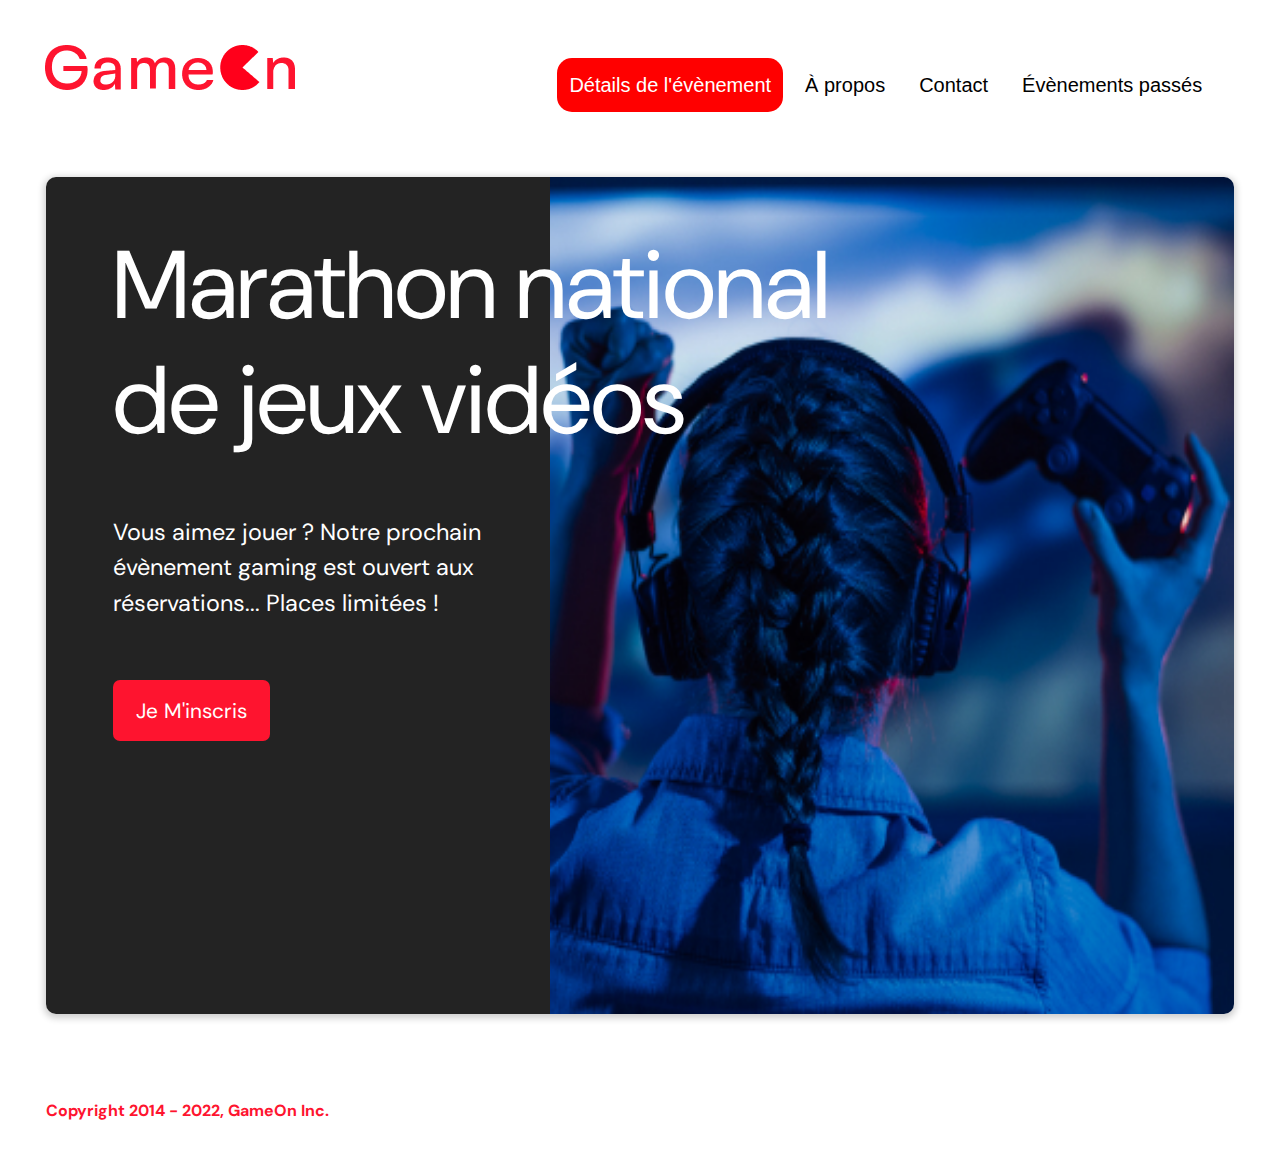
==== index.html @ 27b1e26f "boderColor done" ====
<!DOCTYPE html>
<html lang="fr">
  <head>
    <meta charset="utf-8" />
    <title>Reservation</title>
    <meta name="viewport" content="width=device-width,initial-scale=1" />

    <link rel="stylesheet" href="https://cdn.jsdelivr.net/npm/bootstrap@4.3.1/dist/css/bootstrap.min.css" integrity="sha384-ggOyR0iXCbMQv3Xipma34MD+dH/1fQ784/j6cY/iJTQUOhcWr7x9JvoRxT2MZw1T" crossorigin="anonymous">
    <link rel="stylesheet" href="modal.css" />
    <link rel="stylesheet" href="https://cdnjs.cloudflare.com/ajax/libs/font-awesome/4.7.0/css/font-awesome.min.css">
    <link  href="https://fonts.googleapis.com/css?family=DM+Sans" rel="stylesheet">

  </head>
  <body>
      
    <!-- Header-->
    <header class="header" id="myHeader">
      <div class="header-logo">
      <img alt="logo" src="Logo.png" width="auto" height="auto" />
    </div>

    <!-- Navigation -->
    <nav class="navbar">
      <a href="#" class="active">Détails de l'évènement</a>
      <a href="#">À propos</a>
      <a href="#">Contact</a>
      <a href="#">Évènements passés</a>
      <a href="javascript:void(0);" class="icon" onclick="editNav()">
        <i class="fa fa-bars"></i>
      </a>
    </nav>
    </header>
     <!-- end Header-->
  
    <!-- Main -->
    <main>
    <!-- hero section -->
      <section class="hero-section">
        <div class="hero-content">
          <h1 class="hero-headline">
            Marathon national<br>
            de jeux vidéos
          </h1>
          <p class="hero-text">
            Vous aimez jouer ? Notre prochain évènement gaming est ouvert
            aux réservations... Places limitées !
          </p>
          <button class="btn-signup modal-btn">
            je m'inscris
          </button>
        </div>
        <div class="hero-img">
          <img src="./bg_img.jpg" alt="img" />
        </div>
        <button class="btn-signup modal-btn">
          je m'inscris
        </button>
      </section>
      <!-- end hero section -->

      <!-- modal -->
      <div class="bground">
        <div class="content">
          <span class="close"></span>
          <div class="modal-body">
            <form name="reserve" id="reserve" action="" method="post">
              <div class="formData">
                <label for="fist-name">Prénom</label><br>
                <input class="text-control" type="text" id="fname" name="first-name" minlength="2" >
                <span class="msgError"></span>
              </div>
              <div class="formData">
                <label for="last-name">Nom</label><br>
                <input class="text-control" type="text" id="last" name="last">
                <span class="msgError"></span>
              </div>
              <div class="formData">
                <label for="e-mail">E-mail</label><br>
                <input class="text-control" type="email" id="email" name="email" <br>
                <span class="msgError"></span>
              </div>
              <div class="formData">
                <label for="birthdate">Date de naissance</label><br>
                <input class="text-control" type="date" id="birthdate" name="birthdate"><br>
                <span class="msgError"></span>
              </div>
              <div class="formData">
                <label for="quantity">À combien de tournois GameOn avez-vous déjà participé ?</label><br>
                <input type="number" class="text-control" id="quantity" name="quantity" min="0" max="99">
                <span class="msgError"></span>
              </div>
              <p class="text-label">A quel tournoi souhaitez-vous participer cette année ?</p>
              <div class="formData">
                <input class="checkbox-input" type="radio" id="location1" name="location" value="New York" >
                <label class="checkbox-label" for="location1">
                  <span class="checkbox-icon"></span>New York</label>
                <input class="checkbox-input" type="radio" id="location2" name="location" value="San Francisco" >
                <label class="checkbox-label" for="location2">
                  <span class="checkbox-icon"></span>San Francisco</label>
                <input class="checkbox-inpu"t type="radio" id="location3" name="location" value="Seattle">
                <label class="checkbox-label" for="location3">
                  <span class="checkbox-icon"></span>Seattle</label>
                <input class="checkbox-input" type="radio" id="location4" name="location" value="Chicago" >
                <label class="checkbox-label" for="location4">
                  <span class="checkbox-icon"></span>Chicago</label>
                <input class="checkbox-input" type="radio" id="location5" name="location" value="Boston">
                <label class="checkbox-label" for="location5">
                  <span class="checkbox-icon"></span>Boston</label>
                <input class="checkbox-input" type="radio" id="location6" name="location" value="Portland">
                <label class="checkbox-label" for="location6">
                  <span class="checkbox-icon"></span>Portland</label>
              </div>

              <div class="formData">
                <input class="checkbox-input" type="checkbox"  id="checkbox1"  checked>
                <label class="checkbox2-label" for="checkbox1"  required>
                  <span class="checkbox-icon"></span>
                  J'ai lu et accepté les conditions d'utilisation.
                </label>
                <br>
                <input class="checkbox-input" type="checkbox" id="checkbox2" >
                <label class="checkbox2-label" for="checkbox2">
                  <span class="checkbox-icon"></span>
                  Je Je souhaite être prévenu des prochains évènements.
                </label>
                <br>
              </div>
              <input class="btn-submit modal-btn" type="submit" id="send_button" value="C'est parti">
            </form>
            
             <!-- Message de remerciement -->
           <!-- <div id="thankMsg" class="thankMsg">
              <p class="message">Merci pour votre inscription</p>
              <button id='thankBtn' class="btn-submit">Fermer</button>
            </div>
            -->
          </div>
        </div>
      </div>
      <!-- end modal -->

    
    </main>

    <!-- footer -->
    <footer>
      <p class="copyrights">
        Copyright 2014 - 2022, GameOn Inc.
      </p>
    </footer>
    <script src="modal.js"></script>
  </body>
</html>
---- modal.css ----
:root {
  --font-default: "DM Sans", Arial, Helvetica, sans-serif;
  --font-slab: var(--font-default);
  --modal-duration: 0.8s;
}
* {
  box-sizing: border-box;
  margin: 0;
  padding: 0;
}
/* Landing Page */

body {
  margin: 0;
  display: flex;
  flex-direction: column;
  background-image: url("background.png");
  font-family: var(--font-default);
  font-size: 18px;
  max-width: 1300px;
  margin: 0 auto;
}

p {
  margin-bottom: 0;
  padding: 0.5vw;
}

img {
  padding-right: 1rem;
}

.header {
  overflow: hidden;
  margin: 3.5%;
}
.header-logo {
    float: left;
}
.navbar {
    float: right;
}
.header a {
  float: left;
  display: block;
  color: #000000;
  text-align: center;
  padding: 12px 12px;
  margin: 5px;
  text-decoration: none;
  font-size: 20px;
  font-family: Roboto, sans-serif;
}

.header a:hover {
  background-color: #ff0000;
  color: #ffffff;
  border-radius: 15px;
}

.header a.active {
  background-color: #ff0000;
  color: #ffffff;
  border-radius: 15px;
}

.header .icon {
  display: none;
}

@media screen and (max-width: 768px) {
  .header a {display: none;}
  .header a.icon {
    float: right;
    display: block;
    color: red;
  }
}

@media screen and (max-width: 768px) {
  .header.responsive {position: relative;}
  .header.responsive .icon {
    position: absolute;
    right: 0;
    top: 0;
  }
  .header.responsive a {
    float: none;
    display: block;
    text-align: left;
  }
}



 @media screen and (max-width: 540px) {
  .header a {display: none;}
  .header a.icon {
    float: right;
    display: block;
    margin-top: -15px;
   
  }
} 

main {
  font-size: 130%;
  font-weight: bolder;
  color: black;
  padding-top: 0.5vw;
  padding-left: 2vw;
  padding-right: 2vw;
  margin: 1px 20px 15px;
  border-radius: 2rem;
  text-align: justify;


}

.modal-btn {
  font-size: 145%;
  background: #fe142f;
  display: flex;
  margin: auto;
  padding: 2em;
  color: #fff;
  padding: 0.75rem 2.5rem;
  border-radius: 1rem;
  cursor: pointer;
}

.modal-btn:hover {
  background: #3876ac;
}

.footer {
  margin: 20px;
  padding: 10px;
  font-family: var(--font-slab);
}

/* Modal form */

.button {
  background: #fe142f;
  margin-top: 0.5em;
  padding: 1em;
  color: #fff;
  border-radius: 15px;
  cursor: pointer;
  font-size: 16px;
}

.button:hover {
  background: #3876ac;
}

.smFont {
  font-size: 16px;
}

.bground {
  display: none;
  position: fixed;
  z-index: 1;
  left: 0;
  top: 0;
  height: 100%;
  width: 100%;
  overflow: auto;
  background-color: rgba(26, 39, 156, 0.4);
}

.content {
  margin: 5% auto;
  width: 100%;
  max-width: 500px;
  animation-name: modalopen;
  animation-duration: var(--modal-duration);
  background: #232323;
  border-radius: 10px;
  overflow: hidden;
  position: relative;
  color: #fff;
  padding-top: 10px;
}

.modal-body {
  padding: 15px 8%;
  margin: 15px auto;
}

label {
  font-family: var(--font-default);
  font-size: 17px;
  font-weight: normal;
  display: inline-block;
  margin-bottom: 11px;
}
input {
  padding: 8px;
  border: 2px solid #ccc;
  outline: none;
}
.text-control {
  margin: 0;
  padding: 8px;
  width: 100%;
  border-radius: 8px;
  font-size: 20px;
  height: 48px;
}
/* input style added */
.formData input:focus{
outline: 0;
}
.formData.success input{
  border-color: #279e7a;
}
.formData.error input{
  border-color: #ff0000;
}
.formData .msgError{
  color: #ff0000;
  font-size: 1rem;
  height: 13px;
}

.formData[data-error]::after {
  content: attr(data-error);
  font-size: 0.4em;
  color: #e54858;
  display: block;
  margin-top: 7px;
  margin-bottom: 7px;
  text-align: right;
  line-height: 0.3;
  opacity: 0;
  transition: 0.3s;
}
.formData[data-error-visible="true"]::after {
  opacity: 1;
}
.formData[data-error-visible="true"] .text-control {
  border: 2px solid #e54858;
}
/* 
input[data-error]::after {
    content: attr(data-error);
    font-size: 0.4em;
    color: red;
} */
.checkbox-label,
.checkbox2-label {
  position: relative;
  margin-left: 36px;
  font-size: 12px;
  font-weight: normal;
}
.checkbox-label .checkbox-icon,
.checkbox2-label .checkbox-icon {
  display: block;
  width: 20px;
  height: 20px;
  border: 2px solid #279e7a;
  border-radius: 50%;
  text-indent: 29px;
  white-space: nowrap;
  position: absolute;
  left: -30px;
  top: -1px;
  transition: 0.3s;
}
.checkbox-label .checkbox-icon::after,
.checkbox2-label .checkbox-icon::after {
  content: "";
  width: 13px;
  height: 13px;
  background-color: #279e7a;
  border-radius: 50%;
  text-indent: 29px;
  white-space: nowrap;
  position: absolute;
  left: 50%;
  top: 50%;
  transform: translate(-50%, -50%);
  transition: 0.3s;
  opacity: 0;
}
.checkbox-input {
  display: none;
}
.checkbox-input:checked + .checkbox-label .checkbox-icon::after,
.checkbox-input:checked + .checkbox2-label .checkbox-icon::after {
  opacity: 1;
}
.checkbox-input:checked + .checkbox2-label .checkbox-icon {
  background: #279e7a;
}
.checkbox2-label .checkbox-icon {
  border-radius: 4px;
  border: 0;
  background: #c4c4c4;
}
.checkbox2-label .checkbox-icon::after {
  width: 7px;
  height: 4px;
  border-radius: 2px;
  background: transparent;
  border: 2px solid transparent;
  border-bottom-color: #fff;
  border-left-color: #fff;
  transform: rotate(-55deg);
  left: 21%;
  top: 19%;
}
.close {
  position: absolute;
  right: 15px;
  top: 15px;
  width: 32px;
  height: 32px;
  opacity: 1;
  cursor: pointer;
  transform: scale(0.7);
}
.close:before,
.close:after {
  position: absolute;
  left: 15px;
  content: " ";
  height: 33px;
  width: 3px;
  background-color: #fff;
}
.close:before {
  transform: rotate(45deg);
}
.close:after {
  transform: rotate(-45deg);
}
.btn-submit,
.btn-signup {
  background: #fe142f;
  display: block;
  margin: 0 auto;
  border-radius: 7px;
  font-size: 1rem;
  padding: 12px 82px;
  color: #fff;
  cursor: pointer;
  border: 0;
}
/* custom select styles */
.custom-select {
  position: relative;
  font-family: Arial;
  font-size: 1.1rem;
  font-weight: normal;
}

.custom-select select {
  display: none;
}
.select-selected {
  background-color: #fff;
}

/* Style the arrow inside the select element: */
.select-selected:after {
  position: absolute;
  content: "";
  top: 10px;
  right: 13px;
  width: 11px;
  height: 11px;
  border: 3px solid transparent;
  border-bottom-color: #f00;
  border-left-color: #f00;
  transform: rotate(-48deg);
  border-radius: 5px 0 5px 0;
}

/* Point the arrow upwards when the select box is open (active): */
.select-selected.select-arrow-active:after {
  transform: rotate(135deg);
  top: 13px;
}

.select-items div,
.select-selected {
  color: #000;
  padding: 11px 16px;
  border: 1px solid transparent;
  border-color: transparent transparent rgba(0, 0, 0, 0.1) transparent;
  cursor: pointer;
  border-radius: 8px;
  height: 48px;
}

/* Style items (options): */
.select-items {
  position: absolute;
  background-color: #fff;
  top: 89%;
  left: 0;
  right: 0;
  z-index: 99;
}

/* Hide the items when the select box is closed: */
.select-hide {
  display: none;
}

.select-items div:hover,
.same-as-selected {
  background-color: rgba(0, 0, 0, 0.1);
}
/* custom select end */
.text-label {
  font-weight: normal;
  font-size: 16px;
}
.hero-section {
  min-height: 93vh;
  border-radius: 10px;
  display: grid;
  grid-template-columns: repeat(12, 1fr);
  overflow: hidden;
  box-shadow: 0 2px 7px 2px rgba(0, 0, 0, 0.2);
  margin-bottom: 10px;
}
.hero-content {
  padding: 51px 67px;
  grid-column: span 4;
  background: #232323;
  color: #fff;
  position: relative;
  text-align: left;
  min-width: 424px;
}
.hero-content::after {
  content: "";
  width: 100%;
  height: 100%;
  background: #232323;
  position: absolute;
  right: -80px;
  top: 0;
}
.hero-content > * {
  position: relative;
  z-index: 1;
}
.hero-headline {
  font-size: 6rem;
  font-weight: normal;
  white-space: nowrap;
}
.hero-text {
  width: 146%;
  font-weight: normal;
  margin-top: 57px;
  padding: 0;
}
.btn-signup {
  outline: none;
  text-transform: capitalize;
  font-size: 1.3rem;
  padding: 15px 23px;
  margin: 0;
  margin-top: 59px;
}
.hero-img {
  grid-column: span 8;
}
.hero-img img {
  width: 100%;
  height: 100%;
  display: block;
  padding: 0;
}
.copyrights {
  color: #fe142f;
  padding: 0;
  font-size: 1rem;
  margin: 60px 0 30px;
  font-weight: bolder;
}
.hero-section > .btn-signup {
  display: none;
}
footer {
  padding-left: 2vw;
  padding-right: 2vw;
  margin: 0 20px;
}
@media screen and (max-width: 800px) {
  .hero-section {
    display: block;
    box-shadow: unset;
  }
  .hero-content {
    background: #fff;
    color: #000;
    padding: 20px;
  }
  .hero-content::after {
    content: unset;
  }
  .hero-content .btn-signup {
    display: none;
  }
  .hero-headline {
    font-size: 4.5rem;
    white-space: normal;
  }
  .hero-text {
    width: unset;
    font-size: 1.5rem;
  }
  .hero-img img {
    border-radius: 10px;
    margin-top: 40px;
  }
  .hero-section > .btn-signup {
    display: block;
    margin: 32px auto 10px;
    padding: 12px 35px;
  }
  .copyrights {
    margin-top: 50px;
    text-align: center;
  }
}

@keyframes modalopen {
  from {
    opacity: 0;
    transform: translateY(-150px);
  }
  to {
    opacity: 1;
  }
}

/* Nouveau breakpoint pur les "petits" écrans  */
@media screen and (max-width:450px) {
  .hero-headline {
    font-size: 38px;
    width: 85%;
    text-align: left;
  }
  .hero-text {
    width: 90%;
    font-size: 0.8rem;
    margin-top: 20px;
  }

}
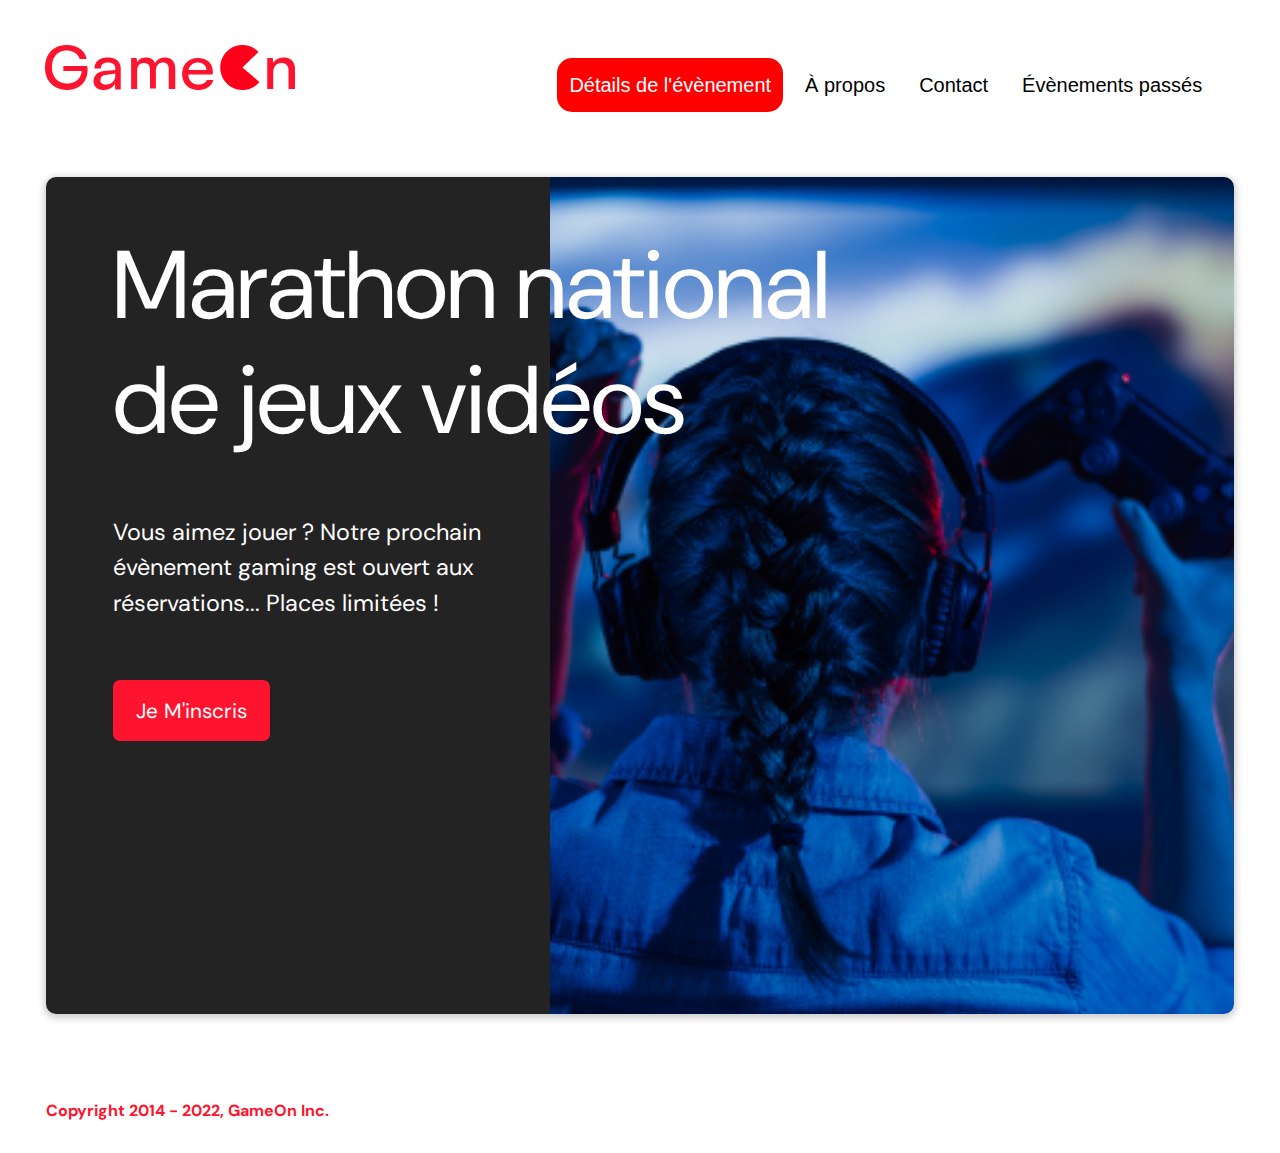
==== commit e7227d3f: "Trying to validate the form" ====
--- a/index.html
+++ b/index.html
@@ -1,12 +1,12 @@
 <!DOCTYPE html>
 <html lang="fr">
   <head>
-    <meta charset="utf-8" />
+    <meta charset="utf-8" >
     <title>Reservation</title>
-    <meta name="viewport" content="width=device-width,initial-scale=1" />
+    <meta name="viewport" content="width=device-width,initial-scale=1">
 
     <link rel="stylesheet" href="https://cdn.jsdelivr.net/npm/bootstrap@4.3.1/dist/css/bootstrap.min.css" integrity="sha384-ggOyR0iXCbMQv3Xipma34MD+dH/1fQ784/j6cY/iJTQUOhcWr7x9JvoRxT2MZw1T" crossorigin="anonymous">
-    <link rel="stylesheet" href="modal.css" />
+    <link rel="stylesheet" href="modal.css">
     <link rel="stylesheet" href="https://cdnjs.cloudflare.com/ajax/libs/font-awesome/4.7.0/css/font-awesome.min.css">
     <link  href="https://fonts.googleapis.com/css?family=DM+Sans" rel="stylesheet">
 
@@ -16,7 +16,7 @@
     <!-- Header-->
     <header class="header" id="myHeader">
       <div class="header-logo">
-      <img alt="logo" src="Logo.png" width="auto" height="auto" />
+      <img alt="logo" src="Logo.png">
     </div>
 
     <!-- Navigation -->
@@ -50,7 +50,7 @@
           </button>
         </div>
         <div class="hero-img">
-          <img src="./bg_img.jpg" alt="img" />
+          <img src="./bg_img.jpg" alt="img">
         </div>
         <button class="btn-signup modal-btn">
           je m'inscris
@@ -63,20 +63,20 @@
         <div class="content">
           <span class="close"></span>
           <div class="modal-body">
-            <form name="reserve" id="reserve" action="" method="post">
+            <form name="reserve" id="reserve" action="index.html" method="post">
               <div class="formData">
-                <label for="fist-name">Prénom</label><br>
-                <input class="text-control" type="text" id="fname" name="first-name" minlength="2" >
+                <label for="fname">Prénom</label><br>
+                <input class="text-control" type="text" id="fname" name="fname" minlength="2" >
                 <span class="msgError"></span>
               </div>
               <div class="formData">
-                <label for="last-name">Nom</label><br>
+                <label for="last">Nom</label><br>
                 <input class="text-control" type="text" id="last" name="last">
                 <span class="msgError"></span>
               </div>
               <div class="formData">
-                <label for="e-mail">E-mail</label><br>
-                <input class="text-control" type="email" id="email" name="email" <br>
+                <label for="email">E-mail</label><br>
+                <input class="text-control" type="email" id="email" name="email"> <br>
                 <span class="msgError"></span>
               </div>
               <div class="formData">
@@ -97,7 +97,7 @@
                 <input class="checkbox-input" type="radio" id="location2" name="location" value="San Francisco" >
                 <label class="checkbox-label" for="location2">
                   <span class="checkbox-icon"></span>San Francisco</label>
-                <input class="checkbox-inpu"t type="radio" id="location3" name="location" value="Seattle">
+                <input class="checkbox-input" type="radio" id="location3" name="location" value="Seattle">
                 <label class="checkbox-label" for="location3">
                   <span class="checkbox-icon"></span>Seattle</label>
                 <input class="checkbox-input" type="radio" id="location4" name="location" value="Chicago" >
@@ -109,19 +109,21 @@
                 <input class="checkbox-input" type="radio" id="location6" name="location" value="Portland">
                 <label class="checkbox-label" for="location6">
                   <span class="checkbox-icon"></span>Portland</label>
+                  <span class="msgError"></span>
               </div>
 
               <div class="formData">
-                <input class="checkbox-input" type="checkbox"  id="checkbox1"  checked>
-                <label class="checkbox2-label" for="checkbox1"  required>
+                <input class="checkbox-input" type="checkbox"  id="checkbox1" >
+                <label class="checkbox2-label" for="checkbox1">
                   <span class="checkbox-icon"></span>
                   J'ai lu et accepté les conditions d'utilisation.
                 </label>
+                <span class="msgError"></span>
                 <br>
                 <input class="checkbox-input" type="checkbox" id="checkbox2" >
                 <label class="checkbox2-label" for="checkbox2">
                   <span class="checkbox-icon"></span>
-                  Je Je souhaite être prévenu des prochains évènements.
+                  Je souhaite être prévenu des prochains évènements.
                 </label>
                 <br>
               </div>
--- a/modal.css
+++ b/modal.css
@@ -188,6 +188,7 @@
 .modal-body {
   padding: 15px 8%;
   margin: 15px auto;
+  margin-top: 40px
 }
 
 label {
@@ -480,6 +481,7 @@
   height: 100%;
   display: block;
   padding: 0;
+  object-fit: cover;
 }
 .copyrights {
   color: #fe142f;
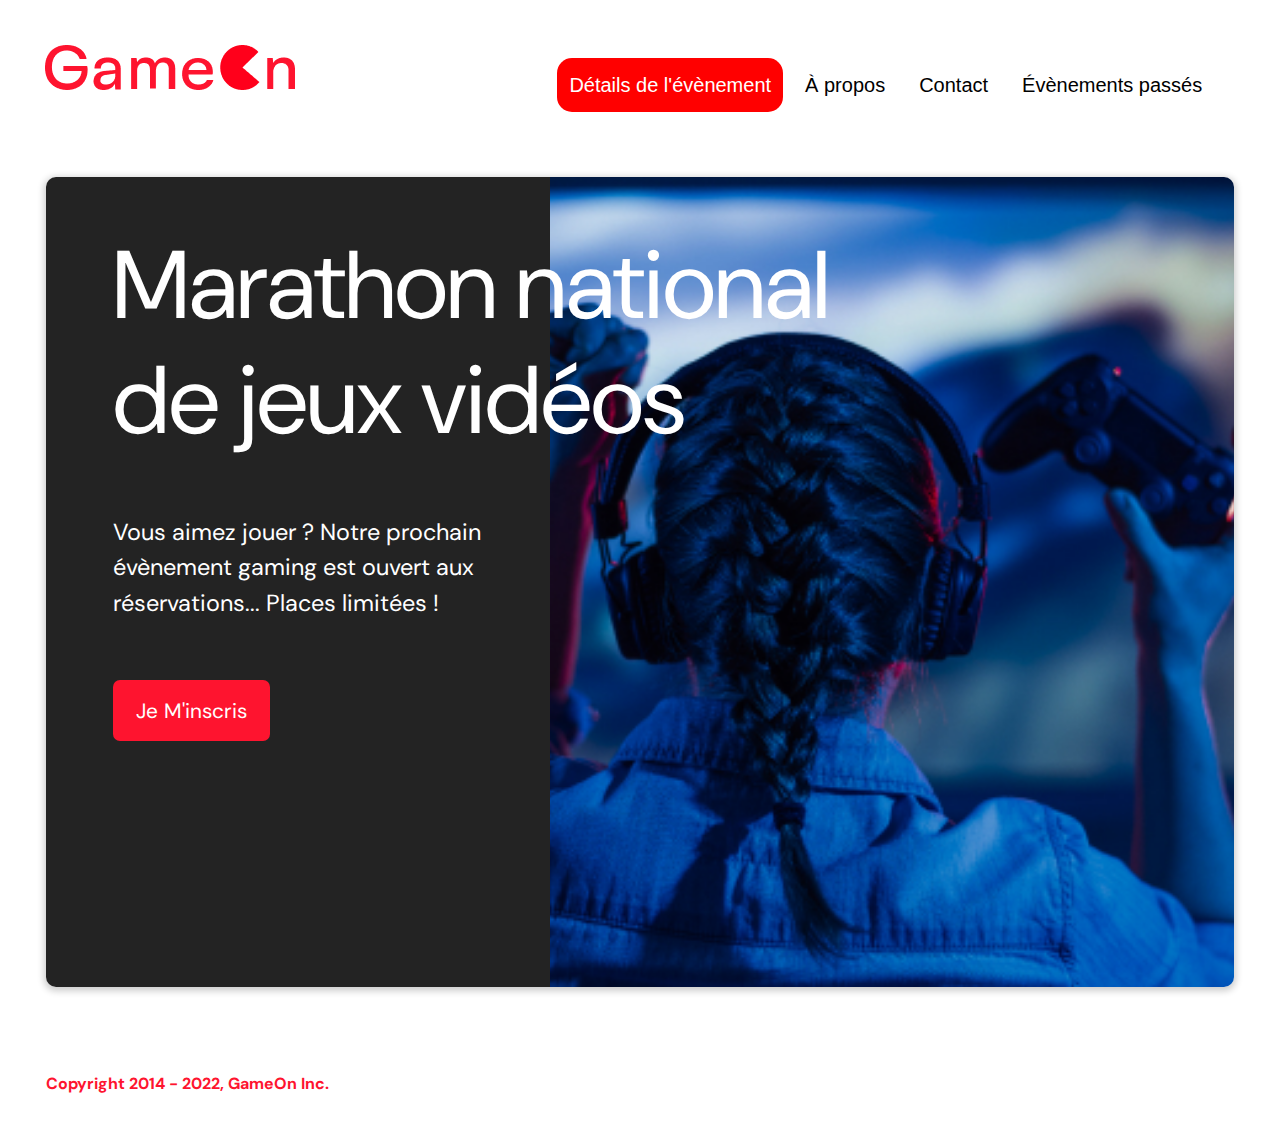
==== commit dd421f36: "submit fonctionnel" ====
--- a/index.html
+++ b/index.html
@@ -90,7 +90,7 @@
                 <span class="msgError"></span>
               </div>
               <p class="text-label">A quel tournoi souhaitez-vous participer cette année ?</p>
-              <div class="formData">
+              <div class="formData" id="cityCheck">
                 <input class="checkbox-input" type="radio" id="location1" name="location" value="New York" >
                 <label class="checkbox-label" for="location1">
                   <span class="checkbox-icon"></span>New York</label>
@@ -109,7 +109,7 @@
                 <input class="checkbox-input" type="radio" id="location6" name="location" value="Portland">
                 <label class="checkbox-label" for="location6">
                   <span class="checkbox-icon"></span>Portland</label>
-                  <span class="msgError"></span>
+                  <p class="msgError"></p>
               </div>
 
               <div class="formData">
@@ -127,15 +127,15 @@
                 </label>
                 <br>
               </div>
-              <input class="btn-submit modal-btn" type="submit" id="send_button" value="C'est parti">
+              <input class="btn-submit modal-btn" type="submit" id="send_button" value="C'est parti"> 
             </form>
-            
+            <p class="msgError" id="errorMsg"></p>
              <!-- Message de remerciement -->
-           <!-- <div id="thankMsg" class="thankMsg">
+           <div id="thankMsg" class="thankMsg hiddenModal">
               <p class="message">Merci pour votre inscription</p>
               <button id='thankBtn' class="btn-submit">Fermer</button>
             </div>
-            -->
+            
           </div>
         </div>
       </div>
--- a/modal.css
+++ b/modal.css
@@ -186,9 +186,11 @@
 }
 
 .modal-body {
+  position: relative;
   padding: 15px 8%;
   margin: 15px auto;
-  margin-top: 40px
+  margin-top: 40px;
+  min-height: 110vh;
 }
 
 label {
@@ -424,7 +426,7 @@
   font-size: 16px;
 }
 .hero-section {
-  min-height: 93vh;
+  min-height: 90vh;
   border-radius: 10px;
   display: grid;
   grid-template-columns: repeat(12, 1fr);
@@ -561,6 +563,24 @@
   }
 
 }
-
-
-
+/* Modal Thanks */
+#thankMsg{
+  position: absolute;
+  font-size: 2rem;
+  margin: 0;
+  top: 50%;
+  left: 50%;
+  -ms-transform: translate(-50%, -50%);
+  transform: translate(-50%, -50%);
+}
+
+.showMoale {
+  display: block;
+}
+
+.hiddenModal {
+  display: none;
+}
+
+
+
